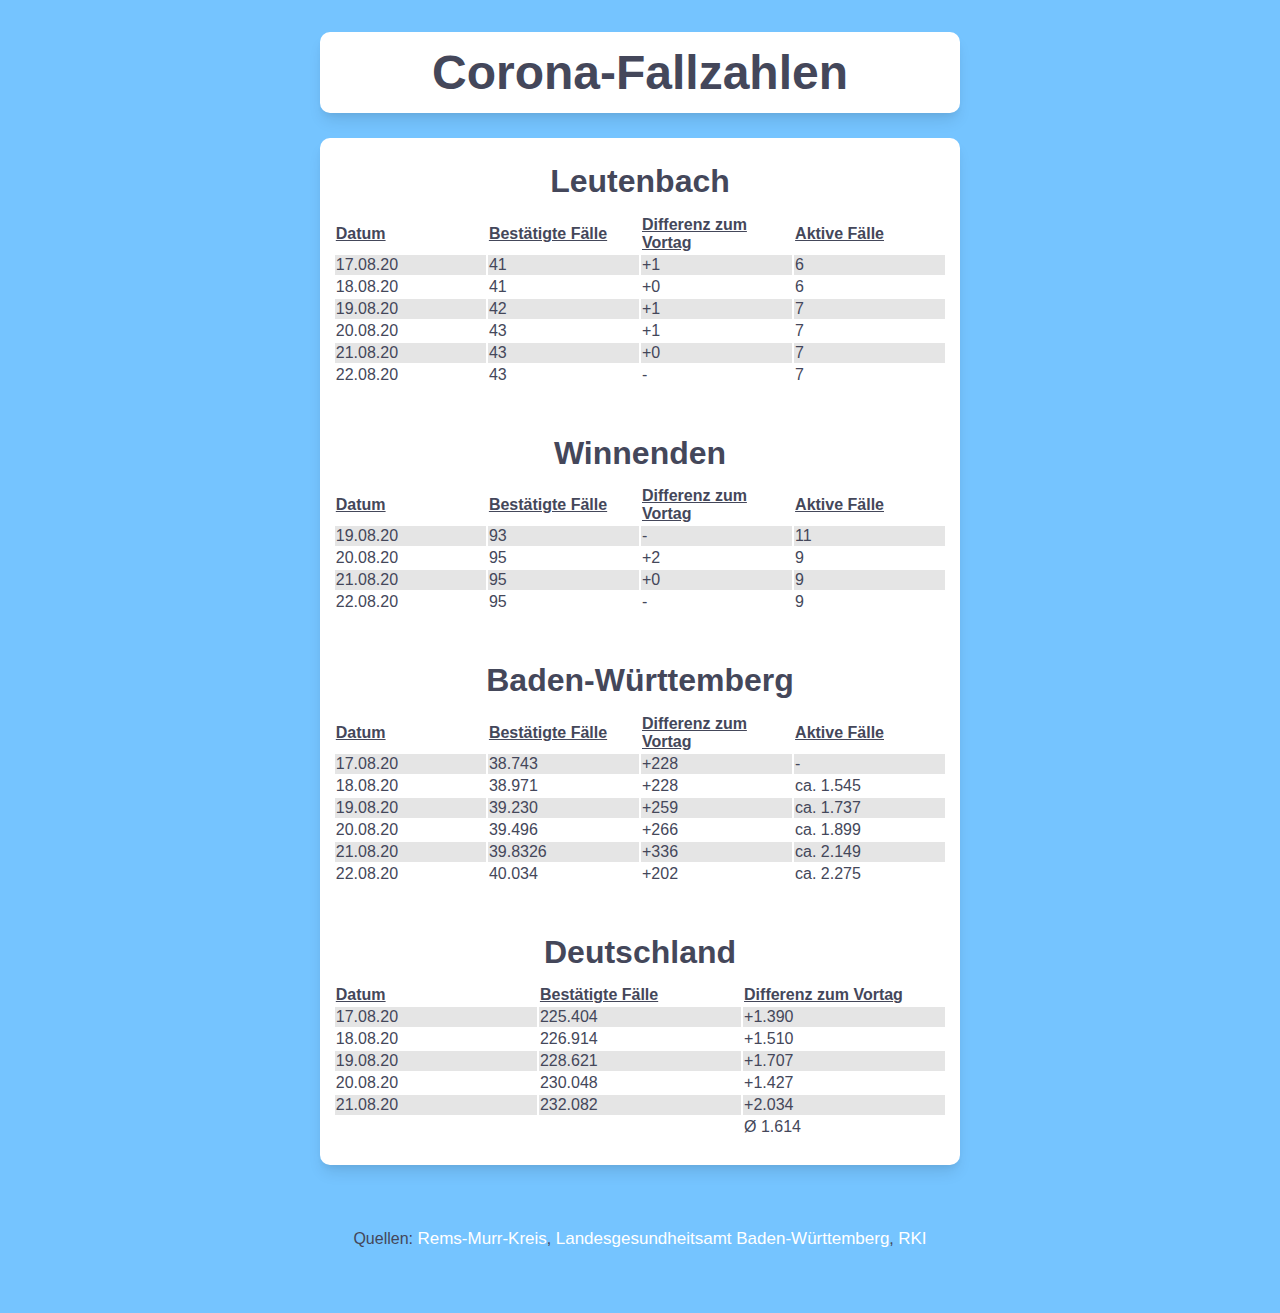
==== seite2.html @ 90516221 "Add files via upload" ====
<!DOCTYPE html>
<html>
<head>
	<meta charset="utf-8">
	<meta name="viewport" content="width=device-width, initial-scale=1.0">
	<title>Alle Daten</title>
	<link rel="stylesheet" type="text/css" href="formate2.css">
	<link rel="stylesheet" href="animation.css">
	<link rel="shortcut icon" type="image/x-icon" href="images/corona.ico">
</head>
<body>
	
<a href="index.html">
	<div class="Title">
		<h2>Corona-Fallzahlen</h2>
</div>
</a>


<section>
<div class="De">
	<h1>Leutenbach</h1>
	<table>
		  <tr>
		    <th>Datum</th>
		    <th>Bestätigte Fälle</th>
		    <th>Differenz zum Vortag</th>
		    <th>Aktive Fälle</th>
		  </tr>
		  <tr>
		    <td>17.08.20</td>
		    <td>41</td>
		    <td>+1</td>
		    <td>6</td>
		  </tr>
		  <tr>
		    <td>18.08.20</td>
		    <td>41</td>
		    <td>+0</td>
		    <td>6</td>
		  </tr>
		  <tr>
		    <td>19.08.20</td>
		    <td>42</td>
		    <td>+1</td>
		    <td>7</td>
		  </tr>
		  <tr>
		    <td>20.08.20</td>
		    <td>43</td>
		    <td>+1</td>
		    <td>7</td>
		  </tr>
		   <tr>
		    <td>21.08.20</td>
		    <td>43</td>
		    <td>+0</td>
		    <td>7</td>
		  </tr>
		  <tr>
		    <td>22.08.20</td>
		    <td>43</td>
		    <td>-</td>
		    <td>7</td>
		  </tr>
	</table>


<br>
<br>


<h1>Winnenden</h1>
	<table>
		  <tr>
		    <th>Datum</th>
		    <th>Bestätigte Fälle</th>
		    <th>Differenz zum Vortag</th>
		    <th>Aktive Fälle</th>
		  </tr>
		  <tr>
		    <td>19.08.20</td>
		    <td>93</td>
		    <td>-</td>
		    <td>11</td>
		  </tr>
		   <tr>
		    <td>20.08.20</td>
		    <td>95</td>
		    <td>+2</td>
		    <td>9</td>
		  </tr>
		   <tr>
		    <td>21.08.20</td>
		    <td>95</td>
		    <td>+0</td>
		    <td>9</td>
		  </tr>
		  <tr>
		    <td>22.08.20</td>
		    <td>95</td>
		    <td>-</td>
		    <td>9</td>
		  </tr>
	</table>


<br>
<br>


	<h1>Baden-Württemberg</h1>
	<table>
		  <tr>
		    <th>Datum</th>
		    <th>Bestätigte Fälle</th>
		    <th>Differenz zum Vortag</th>
		    <th>Aktive Fälle</th>
		  </tr>
		  <tr>
		    <td>17.08.20</td>
		    <td>38.743</td>
		    <td>+228</td>
		    <td>-</td>
		  </tr>
		   <tr>
		    <td>18.08.20</td>
		    <td>38.971</td>
		    <td>+228</td>
		    <td>ca. 1.545</td>
		  </tr>
		  <tr>
		    <td>19.08.20</td>
		    <td>39.230</td>
		    <td>+259</td>
		    <td>ca. 1.737</td>
		  </tr>
		  <tr>
		    <td>20.08.20</td>
		    <td>39.496</td>
		    <td>+266</td>
		    <td>ca. 1.899</td>
		  </tr>
		  <tr>
		    <td>21.08.20</td>
		    <td>39.8326</td>
		    <td>+336</td>
		    <td>ca. 2.149</td>
		  </tr>
		<tr>
		    <td>22.08.20</td>
		    <td>40.034</td>
		    <td>+202</td>
		    <td>ca. 2.275</td>
		  </tr>
	</table>


<br>
<br>


	<h1>Deutschland</h1>
	<table>
		  <tr>
		    <th>Datum</th>
		    <th>Bestätigte Fälle</th>
		    <th>Differenz zum Vortag</th>
		  </tr>
		  <tr>
		    <td>17.08.20</td>
		    <td>225.404</td>
		    <td>+1.390</td>
		  </tr>
		  <tr>
		    <td>18.08.20</td>
		    <td>226.914</td>
		    <td>+1.510</td>
		  </tr>
		  <tr>
		    <td>19.08.20</td>
		    <td>228.621	</td>
		    <td>+1.707</td>
		  </tr>
		  <tr>
		    <td>20.08.20</td>
		    <td>230.048</td>
		    <td>+1.427</td>
		  </tr>
		   <tr>
		    <td>21.08.20</td>
		    <td>232.082</td>
		    <td>+2.034</td>
		  </tr>
		  <tr>
		    <td></td>
		    <td></td>
		    <td>Ø 1.614</td>
		  </tr>
	</table>
</div>
</section>


<div class="navbar">
  <p>Quellen: <a target="_blank" rel="noopener noreferrer" href="https://www.rems-murr-kreis.de/jugend-gesundheit-soziales/gesundheit/coronavirus-aktuelle-informationen/">Rems-Murr-Kreis</a>, <a target="_blank" rel="noopener noreferrer" href="https://www.gesundheitsamt-bw.de/lga/DE/Seiten/default.aspx" >Landesgesundheitsamt Baden-Württemberg</a>, <a target="_blank" rel="noopener noreferrer" href="https://www.rki.de/DE/Content/InfAZ/N/Neuartiges_Coronavirus/Fallzahlen.html">RKI</a></p>
</div>




</body>
</html>
---- formate2.css ----
@font-face {
	font-family: "Alata-Regular";
	src: url("fonts/Alata-Regular.ttf");
}
@font-face {
	font-family: "FjallaOne-Regular";
	src: url("fonts/FjallaOne-Regular.ttf");
}



* {
	box-sizing: border-box;
	margin: 0 auto;
	
}

body{
	font-family: 'FjallaOne-Regular', Arial;	
	background-color: #75c4ff;

}


section h1 {
	color: #44475a;
	text-align: center;
	margin-bottom: 2%;
	margin-top: 2%;
	text-decoration: none;
	font-size: 2em;
}

section p {
	font-size: 1.2em;
	color: #44475a;
	text-align: justify;
}


table {

  color: #44475a;
  table-layout: fixed;
/*  border: 1px solid white; */
}

th, tr {
	width: 20%;
	margin-right: 10%;
	text-align: left;
}

th {
	color: #44475a;
	text-decoration: underline;
}

tr {
	color: #44475a; opacity: 1.0;

}

tr:nth-child(even) {
	background-color: rgba(0, 0, 0, 0.1);
  }


.Title {
	width: 50%;
	box-shadow: 0 10px 15px -3px rgba(0, 0, 0, 0.1), 0 4px 6px -2px rgba(0, 0, 0, 0.05);
	color: #44475a;
	text-align: center;
	text-decoration: none;
	margin-top: 2.5%;
	background-color: #fff;
	padding-top: 1%;
	padding-bottom: 1%;
	margin-bottom: 2%;
	border-radius: 10px;
	font-size: 2em;
	position: center;
}

  .navbar {
  overflow: hidden;
  margin-top: 5%;
  text-align: center;
  color: white;
  margin-bottom: 5%;
}

  .navbar a {
  color: #fff;
  text-decoration: none;
  font-size: 17px;
}

.navbar p {
	color: #44475a;
}

.De {
	background-color: #fff;
	/* background-color: rgba(0, 0, 0, 0.1); */
	width: 50%;
	padding-top: 1%;
	padding-bottom: 2%;
	border-radius: 10px;
	box-shadow: 0 10px 15px -3px rgba(0, 0, 0, 0.1), 0 4px 6px -2px rgba(0, 0, 0, 0.05);
	padding-right: 1%;
	padding-left: 1%;
	text-decoration: none;
}

@media only screen and (max-width: 1000px) {
  /* For mobile phones: */
  [class*="De"] {
    width: 97%;
    padding-bottom: 3%
  }
}

@media only screen and (max-width: 1000px) {
  /* For mobile phones: */
  [class*="Title"] {
    width: 97%;
    
  }
}

@media only screen and (max-width: 1000px) {
  /* For mobile phones: */
  [class*="button"] {
    width: 97%;
    
  }
}

#icon {

}

.button {
	color: #44475a;
	text-align: center;
	background-color: #fff;
	width: 20%;
	padding: 1%;
	margin-top: 5%;
	border-radius: 10px;
	box-shadow: 0 10px 15px -3px rgba(0, 0, 0, 0.1), 0 4px 6px -2px rgba(0, 0, 0, 0.05);
	text-decoration: none;
	font-family: Arial;

}

.button b {
	color: #44475a;

	font-size: 0.9em;
}

a {
	text-decoration: none;
	width: 20%;
}
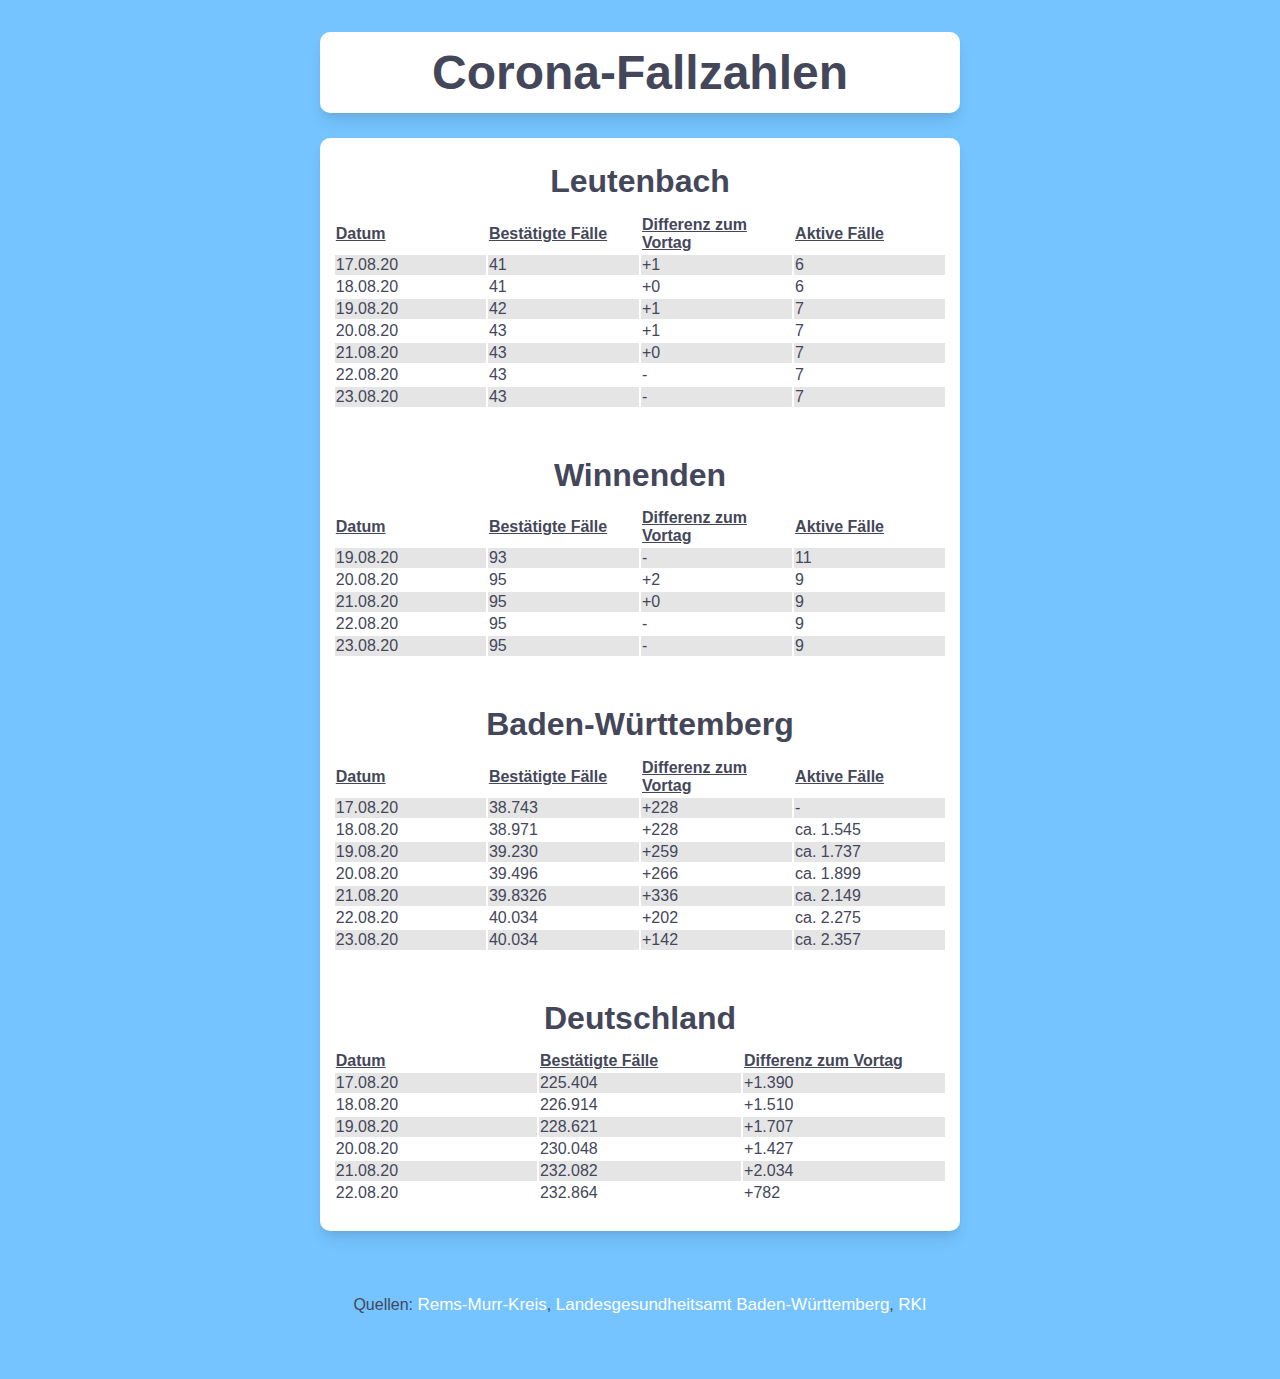
==== commit 16ce3fff: "Add files via upload" ====
--- a/seite2.html
+++ b/seite2.html
@@ -63,6 +63,12 @@
 		    <td>-</td>
 		    <td>7</td>
 		  </tr>
+		   <tr>
+		    <td>23.08.20</td>
+		    <td>43</td>
+		    <td>-</td>
+		    <td>7</td>
+		  </tr>
 	</table>
 
 
@@ -98,6 +104,12 @@
 		  </tr>
 		  <tr>
 		    <td>22.08.20</td>
+		    <td>95</td>
+		    <td>-</td>
+		    <td>9</td>
+		  </tr>
+		  <tr>
+		    <td>23.08.20</td>
 		    <td>95</td>
 		    <td>-</td>
 		    <td>9</td>
@@ -152,7 +164,13 @@
 		    <td>40.034</td>
 		    <td>+202</td>
 		    <td>ca. 2.275</td>
-		  </tr>
+		</tr>
+		<tr>
+		    <td>23.08.20</td>
+		    <td>40.034</td>
+		    <td>+142</td>
+		    <td>ca. 2.357</td>
+		</tr>
 	</table>
 
 
@@ -193,9 +211,9 @@
 		    <td>+2.034</td>
 		  </tr>
 		  <tr>
-		    <td></td>
-		    <td></td>
-		    <td>Ø 1.614</td>
+		    <td>22.08.20</td>
+		    <td>232.864</td>
+		    <td>+782</td>
 		  </tr>
 	</table>
 </div>
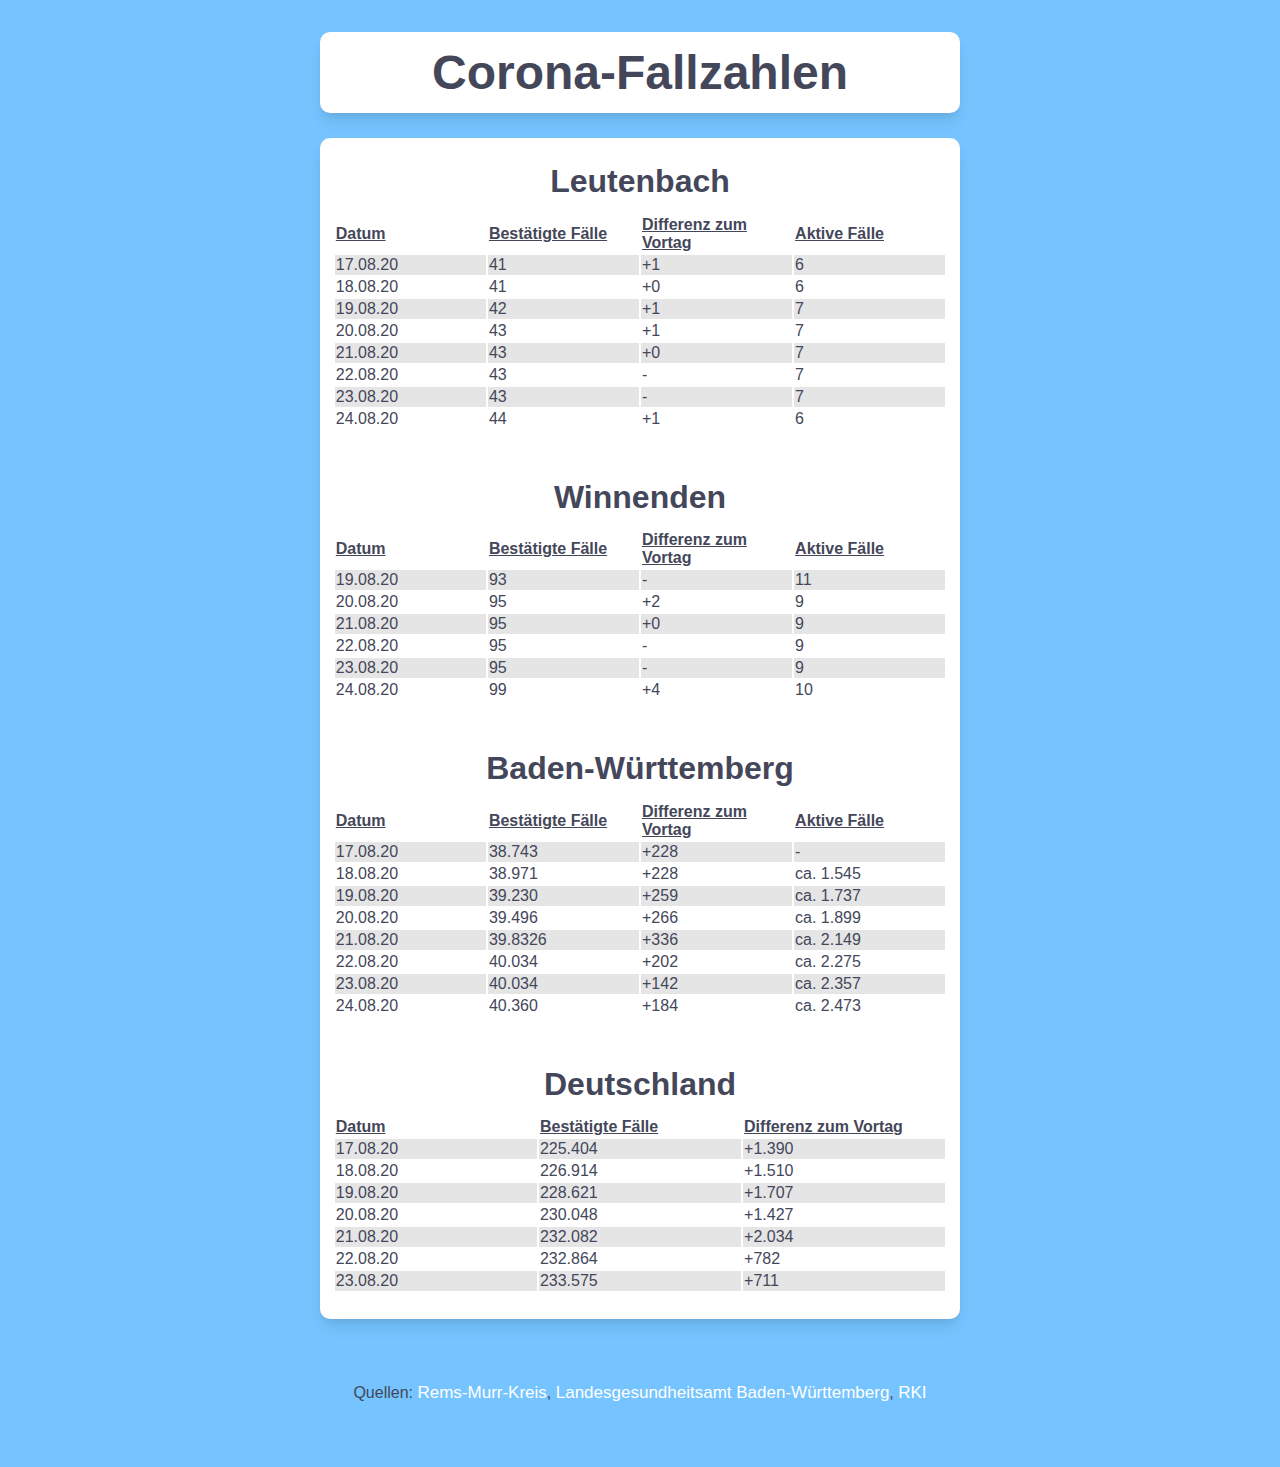
==== commit 3f727c29: "Add files via upload" ====
--- a/seite2.html
+++ b/seite2.html
@@ -69,6 +69,12 @@
 		    <td>-</td>
 		    <td>7</td>
 		  </tr>
+		  <tr>
+		    <td>24.08.20</td>
+		    <td>44</td>
+		    <td>+1</td>
+		    <td>6</td>
+		  </tr>
 	</table>
 
 
@@ -113,6 +119,12 @@
 		    <td>95</td>
 		    <td>-</td>
 		    <td>9</td>
+		  </tr>
+		  <tr>
+		    <td>24.08.20</td>
+		    <td>99</td>
+		    <td>+4</td>
+		    <td>10</td>
 		  </tr>
 	</table>
 
@@ -171,6 +183,12 @@
 		    <td>+142</td>
 		    <td>ca. 2.357</td>
 		</tr>
+		<tr>
+		    <td>24.08.20</td>
+		    <td>40.360</td>
+		    <td>+184</td>
+		    <td>ca. 2.473</td>
+		</tr>
 	</table>
 
 
@@ -215,6 +233,11 @@
 		    <td>232.864</td>
 		    <td>+782</td>
 		  </tr>
+		  <tr>
+		    <td>23.08.20</td>
+		    <td>233.575</td>
+		    <td>+711</td>
+		  </tr>
 	</table>
 </div>
 </section>
